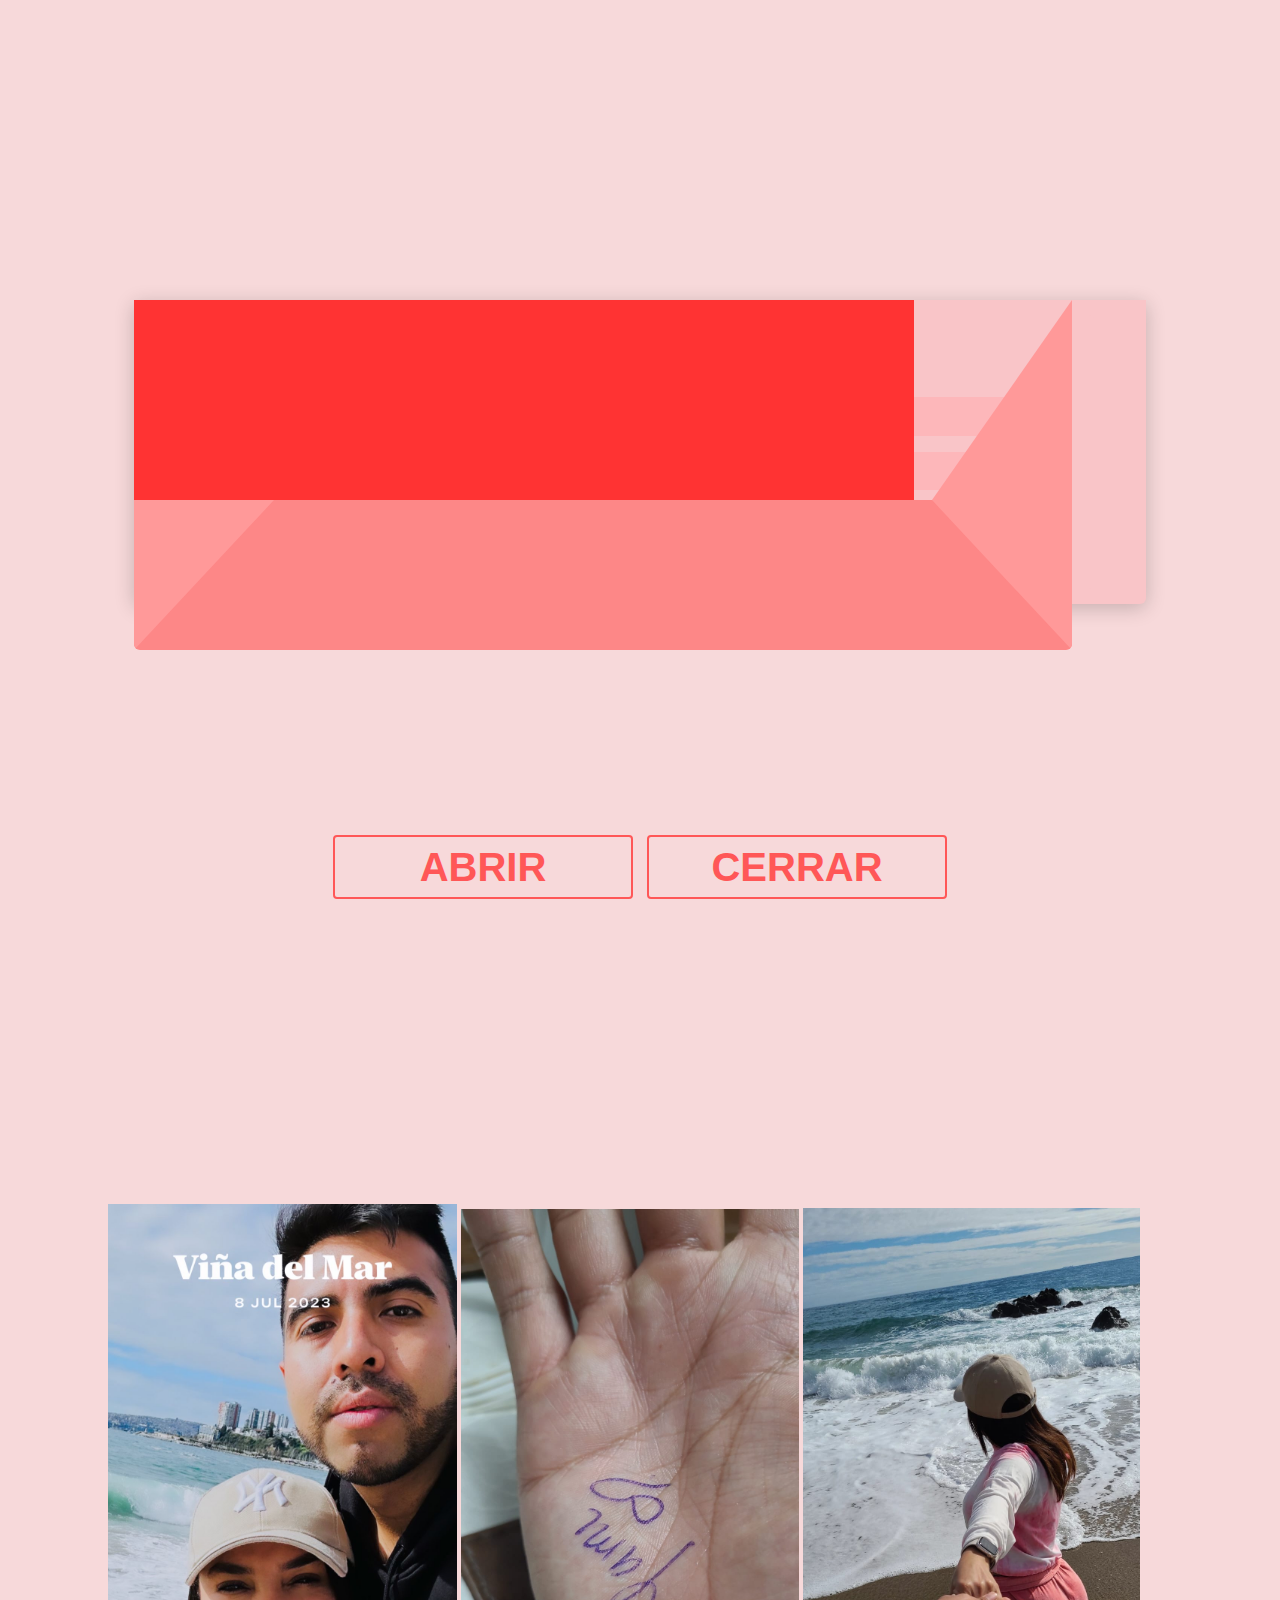
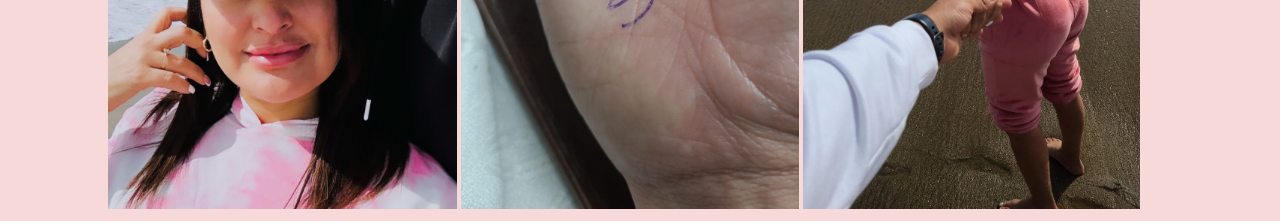
==== index.html @ 1dcf2955 "Add files via upload" ====
<!DOCTYPE html>
<html lang="en" >
<head>
  <meta charset="UTF-8">
  <title>heart letter by alexx_deev</title>
  <link rel="stylesheet" href="./style.css">

</head>
<body>
<div class="envlope-wrapper">
    <div id="envelope" class="close">
        <div class="front flap"></div>
        <div class="front pocket"></div>
        <div class="letter">
            <div class="words line1">Bebe</div>
            <div class="words line2">Quiero decirte lo mucho que te quiero y</div>
            <div class="words line3">espero tomar tu mano por mucho tiempo mas</div>
            <div class="words line4">..   le mando un besito y abrazo mi yami❤</div>
        </div>
        <div class="hearts">
            <div class="heart a1"></div>
            <div class="heart a2"></div>
            <div class="heart a3"></div>
        </div>
    </div>
</div>
<div class="reset">
    <button id="open">Abrir</button>
    <button id="reset">Cerrar</button>
</div>
<div class="imagenes">
    <img src="imge/yami.jpg" class="img1" alt="">
    <img src="imge/mano.jpg" class="img2">
    <img src="imge/playa.jpg"  class="img3">
</div>
<!-- 

Inspired by:

    *Ig alexx_deev
    * Instagram: https://www.instagram.com/alexx_deev?igsh=a3IyMnY0ZjdnZjJ0 
    * https://www.instagram.com/alexx_deev?igsh=a3IyMnY0ZjdnZjJ0   

-->
<!-- partial -->
  <script src='https://cdnjs.cloudflare.com/ajax/libs/jquery/3.5.1/jquery.min.js'></script><script  src="./script.js"></script>

</body>
</html>
---- style.css ----
#envelope {
  margin: 150px;
  position: relative;
  width: 80%;
  height: 80%;
  border-bottom-left-radius: 6px;
  border-bottom-right-radius: 6px;
  margin-left: auto;
  margin-right: auto;
  top: 150px;
  background-color: #f9c5c8;
  box-shadow: 0 4px 20px rgba(0, 0, 0, 0.2);
}

.front {
  position: absolute;
  width: 0;
  height: 0;
  z-index: 3;
}

.flap {
  
  border-left: 380px solid transparent;
  border-right: 400px solid transparent;
 
  border-left: 140px solid #ff3333;
  border-right: 640px solid #ff3333;
 
  /* a little smaller */
  border-top: 200px solid #ff3333;
  /* a little larger */
  transform-origin: top;
  pointer-events: none;
  
}

.pocket {
  border-left: 140px solid #ff9999;
  border-right: 140px solid #ff9999;
  border-bottom: 150px solid #fd8787;
  border-top: 200px solid transparent;
    border-bottom-left-radius: 6px;
  border-bottom-right-radius: 6px;
  width: 65%;
  
 
}

.letter {
  position: relative;
  background-color: #f9c5c8;
  width: 90%;
  margin-left: auto;
  margin-right: auto;
  height: 90%;
  top: 5%;
  border-radius: 6px;
  box-shadow: 0 2px 26px rgba(0, 0, 0, 0);
}

.letter:after {
  content: "";
  position: absolute;
  top: 0;
  bottom: 0;
  left: 0;
  right: 0;
  }

.words {
  position: absolute;
  left: 10%;
  width: 80%;
  height: 14%;
  background-color: #fdb7ba;
  font-size: 30px;
}

.words.line1 {
  top: 15%;
  width: 20%;
  height: 7%;
}

.words.line2 {
  top: 30%;
}

.words.line3 {
  top: 50%;
}

.words.line4 {
  top: 70%;
}

.open .flap {
  transform: rotateX(180deg);
  transition: transform 0.4s ease, z-index 0.6s;
  z-index: 1;
}

.close .flap {
  transform: rotateX(0deg);
  transition: transform 0.4s 0.6s ease, z-index 1s;
  z-index: 5;
}

.close .letter {
  transform: translateY(0px);
  transition: transform 0.4s ease, z-index 1s;
  z-index: 1;
}

.open .letter {
  transform: translateY(-60px);
  transition: transform 0.4s 0.6s ease, z-index 0.6s;
  z-index: 2;
}

.hearts {
  position: absolute;
  top: 90px;
  left: 0;
  right: 0;
  z-index: 2;
}

.heart {
  position: absolute;
  bottom: 0;
  right: 10%;
  pointer-events: none;
}

.heart:before,
.heart:after {
  position: absolute;
  content: "";
  left: 50px;
  top: 0;
  width: 50px;
  height: 80px;
  background: #D00000;
  border-radius: 50px 50px 0 0;
  transform: rotate(-45deg);
  transform-origin: 0 100%;
  pointer-events: none;
}

.heart:after {
  left: 0;
  transform: rotate(45deg);
  transform-origin: 100% 100%;
}

.close .heart {
  opacity: 0;
  -webkit-animation: none;
          animation: none;
}

.a1 {
  left: 20%;
  transform: scale(0.6);
  opacity: 1;
  -webkit-animation: slideUp 4s linear 1, sideSway 2s ease-in-out 4 alternate;
  -moz-animation: slideUp 4s linear 1, sideSway 2s ease-in-out 4 alternate;
  -webkit-animation-fill-mode: forwards;
          animation-fill-mode: forwards;
  -webkit-animation-delay: 0.7s;
          animation-delay: 0.7s;
}

.a2 {
  left: 55%;
  transform: scale(1);
  opacity: 1;
  -webkit-animation: slideUp 5s linear 1, sideSway 4s ease-in-out 2 alternate;
  -moz-animation: slideUp 5s linear 1, sideSway 4s ease-in-out 2 alternate;
  -webkit-animation-fill-mode: forwards;
          animation-fill-mode: forwards;
  -webkit-animation-delay: 0.7s;
          animation-delay: 0.7s;
}

.a3 {
  left: 10%;
  transform: scale(0.8);
  opacity: 1;
  -webkit-animation: slideUp 7s linear 1, sideSway 2s ease-in-out 6 alternate;
  -moz-animation: slideUp 7s linear 1, sideSway 2s ease-in-out 6 alternate;
  -webkit-animation-fill-mode: forwards;
          animation-fill-mode: forwards;
  -webkit-animation-delay: 0.7s;
          animation-delay: 0.7s;
}

@-webkit-keyframes slideUp {
  0% {
    top: 0;
  }
  100% {
    top: -600px;
  }
}
@keyframes slideUp {
  0% {
    top: 0;
  }
  100% {
    top: -600px;
  }
}
@-webkit-keyframes sideSway {
  0% {
    margin-left: 0px;
  }
  100% {
    margin-left: 50px;
  }
}
@keyframes sideSway {
  0% {
    margin-left: 0px;
  }
  100% {
    margin-left: 50px;
  }
}
body {
  background-color: #f7d9da;
}

.envlope-wrapper {
  height: 380px;
}

.reset {
  text-align: center;
  margin: 300px;
}

.reset button {
  font-weight: 800;
  font-style: normal;
  transition: all 0.1s linear;
  -webkit-appearance: none;
  background-color: transparent;
  border: solid 2px #ff5757;
  border-radius: 4px;
  color: #ff5757;
  display: inline-block;
  font-size: 40px;
  text-transform: uppercase;
  margin: 5px;
  padding: 10px;
  line-height: 1em;
  text-decoration: none;
  min-width: 300px;
  cursor: pointer;
 
}

.reset button:hover {
  background-color: #fc9d9d;
  color: #a10000;
}

.imagenes{
 margin-left: 100px; 
}
.img1 {
  width: 30%;
}
.img2 {
  width: 29%;
}
.img3{
  width: 29%;
}
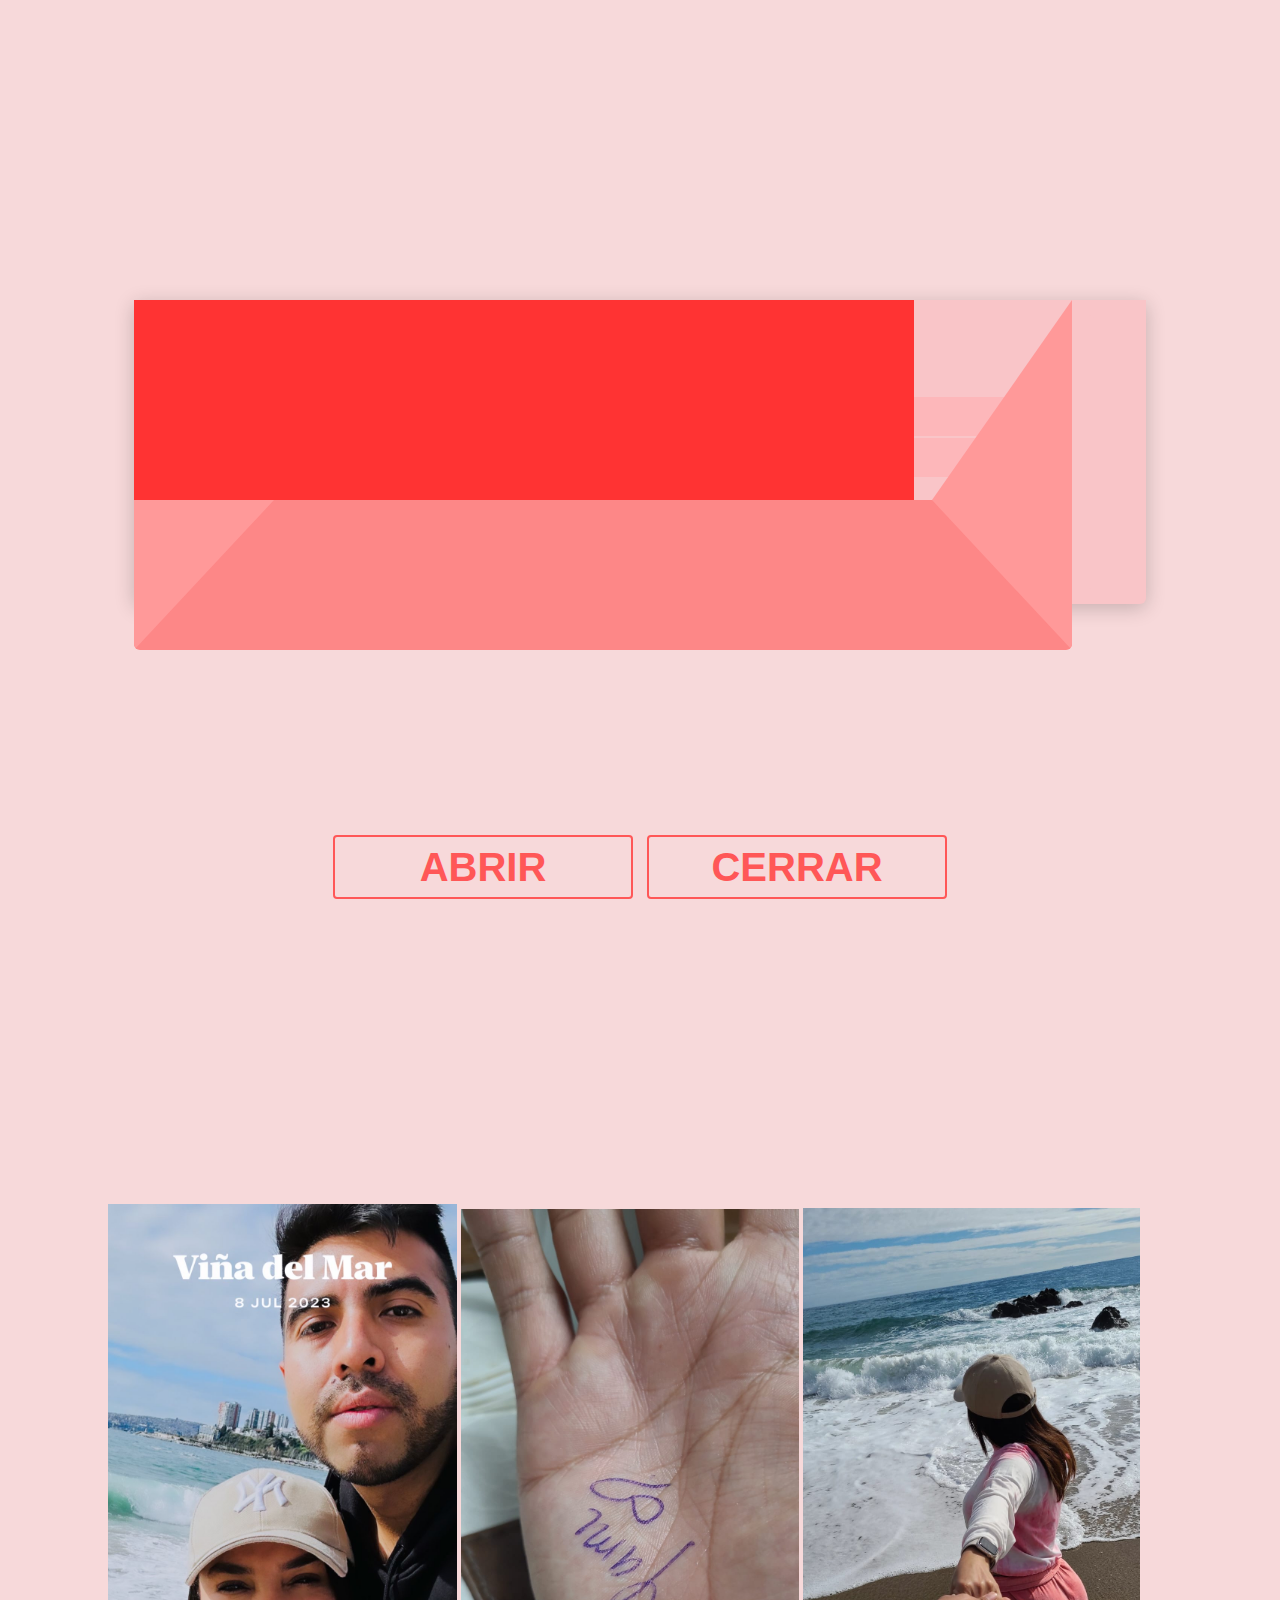
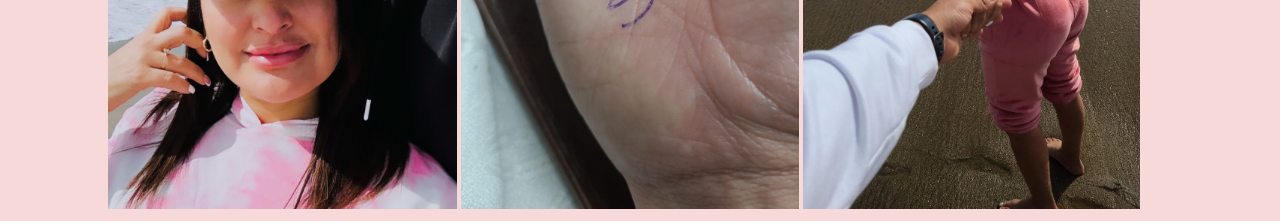
==== commit 564c0698: "Update index.html" ====
--- a/index.html
+++ b/index.html
@@ -13,9 +13,9 @@
         <div class="front pocket"></div>
         <div class="letter">
             <div class="words line1">Bebe</div>
-            <div class="words line2">Quiero decirte lo mucho que te quiero y</div>
-            <div class="words line3">espero tomar tu mano por mucho tiempo mas</div>
-            <div class="words line4">..   le mando un besito y abrazo mi yami❤</div>
+            <div class="words line2">Quiero decirte lo mucho que te quiero </div>
+            <div class="words line3">y espero tomar tu mano por mucho tiempo mas</div>
+            <div class="words line4">le mando un besito y abrazo mi yami❤</div>
         </div>
         <div class="hearts">
             <div class="heart a1"></div>
--- a/style.css
+++ b/style.css
@@ -88,11 +88,11 @@
 }
 
 .words.line3 {
-  top: 50%;
+  top: 45%;
 }
 
 .words.line4 {
-  top: 70%;
+  top: 68%;
 }
 
 .open .flap {
@@ -279,4 +279,4 @@
 }
 .img3{
   width: 29%;
-}+}
